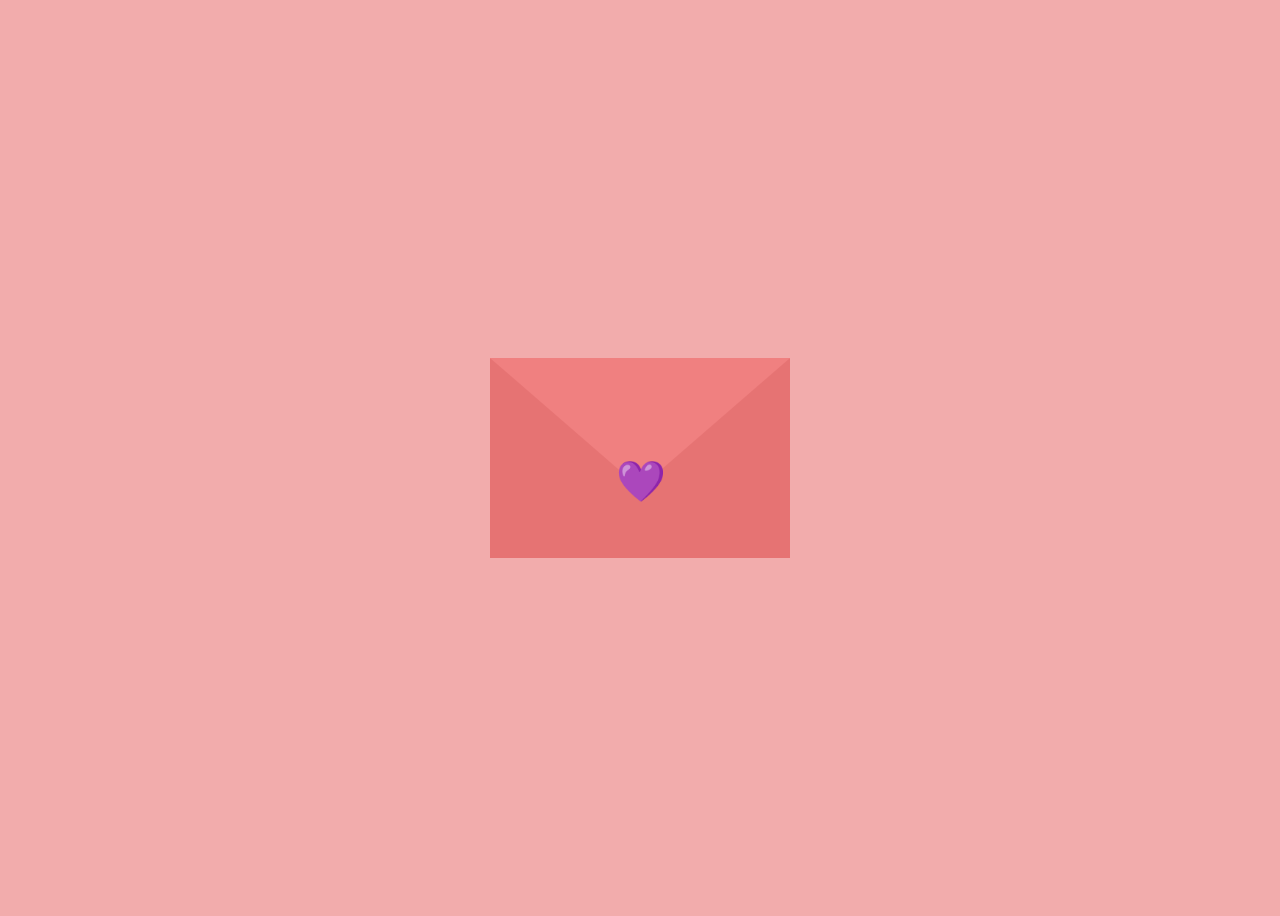
==== index.html @ 300c70e6 "first commit" ====
<!DOCTYPE html>
<html lang="en">
<head>
  <meta charset="UTF-8">
  <meta name="viewport" content="width=device-width, initial-scale=1.0">
  <title>Happy Birthday</title>
  <link rel="icon" sizes="180x180" href="/favicon_io/favicon.ico">
  <link rel="stylesheet" href="styles.css">
  <script src="script.js" defer></script>
</head>
<body>
  <div class="container">
  <div class="envelope-wrapper">
    <div class="envelope">
      <div class="heart">💜</div>
      <div class="letter">
        <div class="text">
          <strong>Feliz cumpleaños mi 💜:</strong>
          <p>¡Espero que tengas un día increíble!</p>
          <p><a href="letter.html">Con todo mi amor</a></p>
        </div>
      </div>
    </div>
  </div>
</div>

</body>
</html>
---- styles.css ----
:root {
  --primary: #f08080;
  --bg-color: #f2acac;
}

body {
  display: flex;
  justify-content: center;
  align-items: center;
  height: 100vh;
  background-color: var(--bg-color);
}

/* El cuerpo del sobre */
.envelope-wrapper {
  position: relative;
  cursor: pointer;
}

.envelope {
  position: relative;
  width: 300px;
  height: 200px;
  background-color: #f08080;
  z-index: 1;
  display: flex;
  justify-content: center;
}

/* La solapa del sobre (triángulo superior) */
.envelope::before {
  content: "";
  position: absolute;
  top: 0;
  z-index: 4;
  border-top: 130px solid #f08080;
  border-left: 150px solid transparent;
  border-right: 150px solid transparent;
  transform-origin: top;
  transition: all 0.5s ease;
}

/* Los lados del sobre */
.envelope::after {
  content: "";
  position: absolute;
  top: 0;
  width: 0;
  height: 0;
  border-top: 100px solid transparent;
  border-right: 150px solid #e67373;
  border-bottom: 100px solid #e67373;
  border-left: 150px solid #e67373;
  z-index: 3;
}

/* La carta */
.letter {
  position: absolute;
  right: 10%;
  bottom: 0;
  width: 70%;
  height: 80%;
  background: white;
  z-index: 2;
  padding: 15px;
  transition: all 0.5s ease;
}

/* Estado Abierto */
.envelope-wrapper.open .envelope::before {
  transform: rotateX(180deg);
  z-index: 0;
}

.envelope-wrapper.open .letter {
  transform: translateY(-100px);
  z-index: 5; /* Sube la carta por encima de todo */
}

.heart {
  position: absolute;
  top: 50%;
  left: 42%;
  width: 50px;
  height: 50px;
  font-size: 40px;
  z-index: 6;
  /*background-color: #ff4d4d; /* Cambié a rojo, pero puedes dejarlo black */
  /*transform: translate(-50%, -20%);  Centra horizontalmente y ajusta vertical
  clip-path: path('M12 21.35l-1.45-1.32C5.4 15.36 2 12.28 2 8.5 2 5.42 4.42 3 7.5 3c1.74 0 3.41.81 4.5 2.09C13.09 3.81 14.76 3 16.5 3 19.58 3 22 5.42 22 8.5c0 3.78-3.4 6.86-8.55 11.54L12 21.35z');
  transition: transform 0.5s ease; */
}

.letter a {
  color: #a55cc2;              /* color principal */
  text-decoration: none;       /* quita el subrayado feo */
  font-weight: bold;
  font-family: 'Georgia', serif;
  position: relative;
  transition: color 0.3s ease;
}

/* subrayado animado */
.letter a::after {
  content: "";
  position: absolute;
  left: 0;
  bottom: -3px;
  width: 0;
  height: 2px;
  background-color: #79418f;
  transition: width 0.3s ease;
}

.letter a:hover {
  color: #79418f;
}

.letter a:hover::after {
  width: 100%;
}
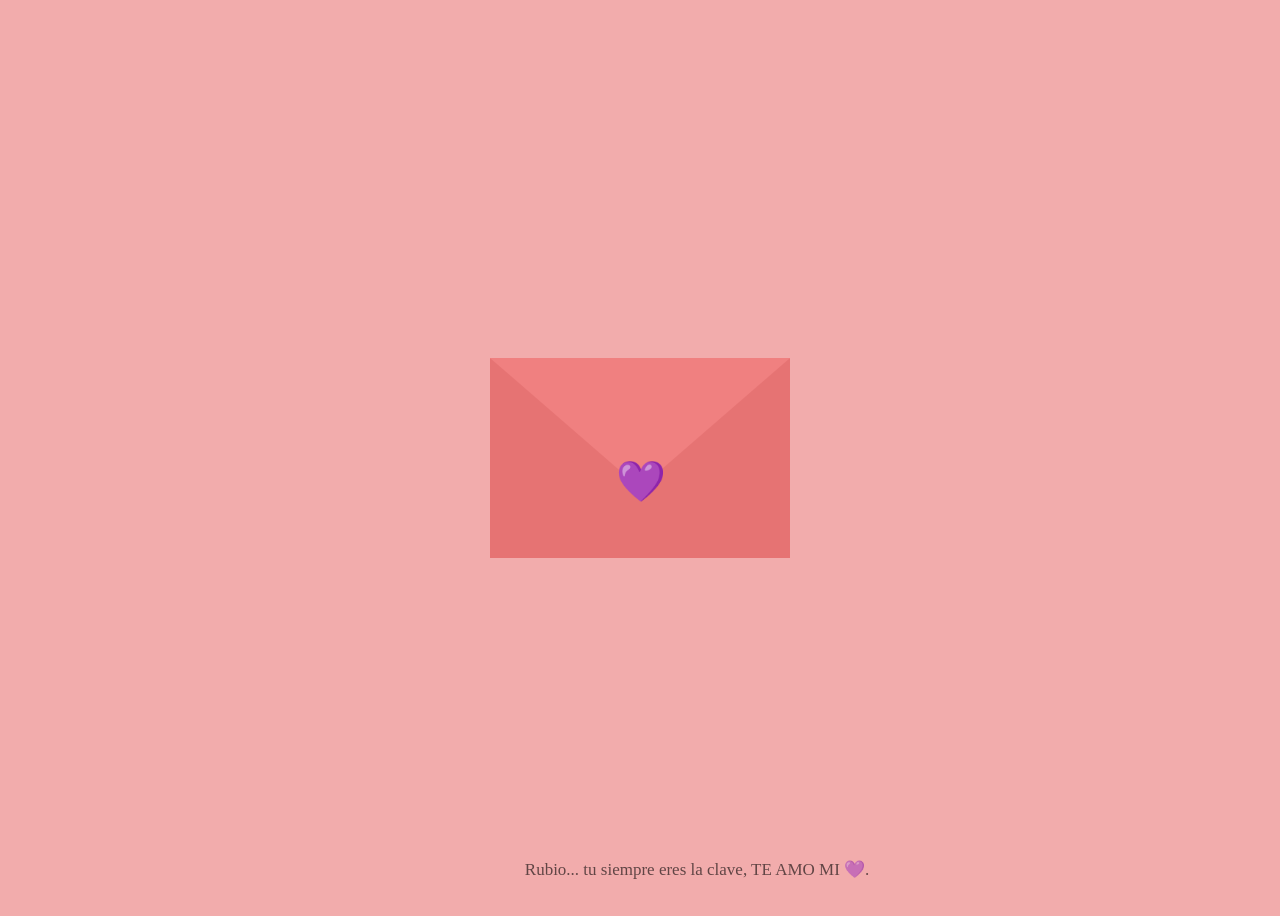
==== commit e8d4dffd: "Almost finish" ====
--- a/index.html
+++ b/index.html
@@ -9,6 +9,7 @@
   <script src="script.js" defer></script>
 </head>
 <body>
+  <div class="hearts"> Rubio... tu siempre eres la clave, TE AMO MI 💜.</div>
   <div class="container">
   <div class="envelope-wrapper">
     <div class="envelope">
--- a/styles.css
+++ b/styles.css
@@ -119,4 +119,29 @@
 
 .letter a:hover::after {
   width: 100%;
+}
+.hearts {
+  position: fixed;
+  bottom: 20px;
+  left: 41%;
+  font-size: 17px;
+  opacity: 0.6;
+  animation: float 10s infinite ease-in-out;
+}
+
+@keyframes float {
+  0% { transform: translateX(0); }
+  50% { transform: translateX(25px); }
+  100% { transform: translateX(0); }
+}
+
+@keyframes fadeIn {
+  from {
+    opacity: 0;
+    transform: translateY(30px);
+  }
+  to {
+    opacity: 1;
+    transform: translateY(0);
+  }
 }
